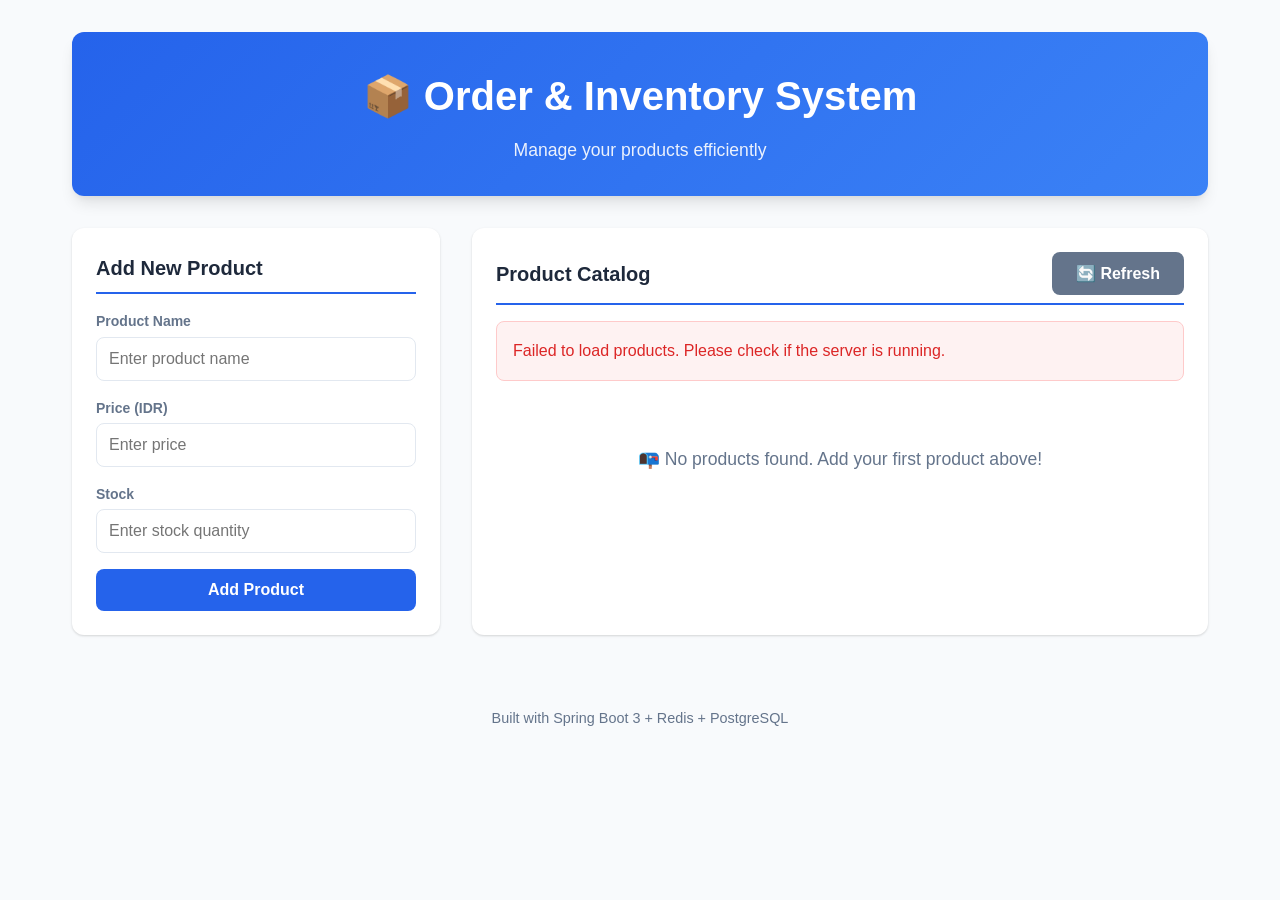
==== target/classes/static/index.html @ ca311df2 "feat: initial commit for order inventory system" ====
<!DOCTYPE html>
<html lang="en">
<head>
    <meta charset="UTF-8">
    <meta name="viewport" content="width=device-width, initial-scale=1.0">
    <title>Order & Inventory System</title>
    <link rel="stylesheet" href="style.css">
</head>
<body>
    <div class="container">
        <header>
            <h1>📦 Order & Inventory System</h1>
            <p class="subtitle">Manage your products efficiently</p>
        </header>

        <main>
            <!-- Add Product Form -->
            <section class="form-section">
                <h2>Add New Product</h2>
                <form id="productForm" class="product-form">
                    <div class="form-group">
                        <label for="name">Product Name</label>
                        <input type="text" id="name" name="name" placeholder="Enter product name" required>
                    </div>
                    <div class="form-group">
                        <label for="price">Price (IDR)</label>
                        <input type="number" id="price" name="price" placeholder="Enter price" step="0.01" min="0" required>
                    </div>
                    <div class="form-group">
                        <label for="stock">Stock</label>
                        <input type="number" id="stock" name="stock" placeholder="Enter stock quantity" min="0" required>
                    </div>
                    <button type="submit" class="btn btn-primary">Add Product</button>
                </form>
            </section>

            <!-- Product Catalog -->
            <section class="catalog-section">
                <div class="catalog-header">
                    <h2>Product Catalog</h2>
                    <button id="refreshBtn" class="btn btn-secondary">🔄 Refresh</button>
                </div>
                
                <div id="loadingSpinner" class="spinner hidden"></div>
                
                <div id="errorMessage" class="error-message hidden"></div>
                
                <table id="productTable" class="product-table">
                    <thead>
                        <tr>
                            <th>ID</th>
                            <th>Name</th>
                            <th>Price</th>
                            <th>Stock</th>
                            <th>Actions</th>
                        </tr>
                    </thead>
                    <tbody id="productTableBody">
                        <!-- Products will be dynamically loaded here -->
                    </tbody>
                </table>
                
                <div id="emptyState" class="empty-state hidden">
                    <p>📭 No products found. Add your first product above!</p>
                </div>
            </section>
        </main>

        <footer>
            <p>Built with Spring Boot 3 + Redis + PostgreSQL</p>
        </footer>
    </div>

    <!-- Confirmation Modal -->
    <div id="deleteModal" class="modal hidden">
        <div class="modal-content">
            <h3>Confirm Deletion</h3>
            <p>Are you sure you want to delete this product?</p>
            <div class="modal-actions">
                <button id="confirmDelete" class="btn btn-danger">Delete</button>
                <button id="cancelDelete" class="btn btn-secondary">Cancel</button>
            </div>
        </div>
    </div>

    <script src="app.js"></script>
</body>
</html>
---- target/classes/static/style.css ----
/* ===================================
   CSS Reset & Base Styles
   =================================== */
*, *::before, *::after {
    margin: 0;
    padding: 0;
    box-sizing: border-box;
}

:root {
    --primary-color: #2563eb;
    --primary-hover: #1d4ed8;
    --secondary-color: #64748b;
    --danger-color: #dc2626;
    --danger-hover: #b91c1c;
    --success-color: #16a34a;
    --bg-color: #f8fafc;
    --card-bg: #ffffff;
    --text-primary: #1e293b;
    --text-secondary: #64748b;
    --border-color: #e2e8f0;
    --shadow: 0 1px 3px 0 rgba(0, 0, 0, 0.1), 0 1px 2px 0 rgba(0, 0, 0, 0.06);
    --shadow-lg: 0 10px 15px -3px rgba(0, 0, 0, 0.1), 0 4px 6px -2px rgba(0, 0, 0, 0.05);
}

body {
    font-family: 'Segoe UI', Tahoma, Geneva, Verdana, sans-serif;
    background-color: var(--bg-color);
    color: var(--text-primary);
    line-height: 1.6;
    min-height: 100vh;
}

/* ===================================
   Layout
   =================================== */
.container {
    max-width: 1200px;
    margin: 0 auto;
    padding: 2rem;
}

header {
    text-align: center;
    margin-bottom: 2rem;
    padding: 2rem;
    background: linear-gradient(135deg, var(--primary-color), #3b82f6);
    border-radius: 12px;
    color: white;
    box-shadow: var(--shadow-lg);
}

header h1 {
    font-size: 2.5rem;
    margin-bottom: 0.5rem;
}

.subtitle {
    font-size: 1.1rem;
    opacity: 0.9;
}

main {
    display: grid;
    grid-template-columns: 1fr 2fr;
    gap: 2rem;
}

@media (max-width: 900px) {
    main {
        grid-template-columns: 1fr;
    }
}

footer {
    text-align: center;
    margin-top: 3rem;
    padding: 1.5rem;
    color: var(--text-secondary);
    font-size: 0.9rem;
}

/* ===================================
   Form Section
   =================================== */
.form-section {
    background: var(--card-bg);
    padding: 1.5rem;
    border-radius: 12px;
    box-shadow: var(--shadow);
    height: fit-content;
}

.form-section h2 {
    font-size: 1.25rem;
    margin-bottom: 1rem;
    color: var(--text-primary);
    border-bottom: 2px solid var(--primary-color);
    padding-bottom: 0.5rem;
}

.product-form {
    display: flex;
    flex-direction: column;
    gap: 1rem;
}

.form-group {
    display: flex;
    flex-direction: column;
}

.form-group label {
    font-size: 0.875rem;
    font-weight: 600;
    color: var(--text-secondary);
    margin-bottom: 0.25rem;
}

.form-group input {
    padding: 0.75rem;
    border: 1px solid var(--border-color);
    border-radius: 8px;
    font-size: 1rem;
    transition: border-color 0.2s, box-shadow 0.2s;
}

.form-group input:focus {
    outline: none;
    border-color: var(--primary-color);
    box-shadow: 0 0 0 3px rgba(37, 99, 235, 0.1);
}

/* ===================================
   Buttons
   =================================== */
.btn {
    padding: 0.75rem 1.5rem;
    border: none;
    border-radius: 8px;
    font-size: 1rem;
    font-weight: 600;
    cursor: pointer;
    transition: all 0.2s;
    display: inline-flex;
    align-items: center;
    justify-content: center;
    gap: 0.5rem;
}

.btn-primary {
    background-color: var(--primary-color);
    color: white;
}

.btn-primary:hover {
    background-color: var(--primary-hover);
    transform: translateY(-1px);
}

.btn-secondary {
    background-color: var(--secondary-color);
    color: white;
}

.btn-secondary:hover {
    background-color: #475569;
}

.btn-danger {
    background-color: var(--danger-color);
    color: white;
}

.btn-danger:hover {
    background-color: var(--danger-hover);
}

.btn-small {
    padding: 0.4rem 0.75rem;
    font-size: 0.875rem;
}

/* ===================================
   Catalog Section
   =================================== */
.catalog-section {
    background: var(--card-bg);
    padding: 1.5rem;
    border-radius: 12px;
    box-shadow: var(--shadow);
}

.catalog-header {
    display: flex;
    justify-content: space-between;
    align-items: center;
    margin-bottom: 1rem;
    border-bottom: 2px solid var(--primary-color);
    padding-bottom: 0.5rem;
}

.catalog-header h2 {
    font-size: 1.25rem;
    color: var(--text-primary);
}

/* ===================================
   Table Styles
   =================================== */
.product-table {
    width: 100%;
    border-collapse: collapse;
    margin-top: 1rem;
}

.product-table th,
.product-table td {
    padding: 1rem;
    text-align: left;
    border-bottom: 1px solid var(--border-color);
}

.product-table th {
    background-color: #f1f5f9;
    font-weight: 600;
    color: var(--text-secondary);
    font-size: 0.875rem;
    text-transform: uppercase;
    letter-spacing: 0.05em;
}

.product-table tbody tr:hover {
    background-color: #f8fafc;
}

.product-table tbody tr:last-child td {
    border-bottom: none;
}

.product-table td:last-child {
    display: flex;
    gap: 0.5rem;
}

/* ===================================
   Loading & States
   =================================== */
.hidden {
    display: none !important;
}

.spinner {
    border: 4px solid rgba(0, 0, 0, 0.1);
    border-left-color: var(--primary-color);
    border-radius: 50%;
    width: 40px;
    height: 40px;
    animation: spin 1s linear infinite;
    margin: 2rem auto;
}

@keyframes spin {
    to { transform: rotate(360deg); }
}

.error-message {
    background-color: #fef2f2;
    color: var(--danger-color);
    padding: 1rem;
    border-radius: 8px;
    margin: 1rem 0;
    border: 1px solid #fecaca;
}

.empty-state {
    text-align: center;
    padding: 3rem;
    color: var(--text-secondary);
}

.empty-state p {
    font-size: 1.1rem;
}

/* ===================================
   Modal
   =================================== */
.modal {
    position: fixed;
    top: 0;
    left: 0;
    width: 100%;
    height: 100%;
    background-color: rgba(0, 0, 0, 0.5);
    display: flex;
    align-items: center;
    justify-content: center;
    z-index: 1000;
}

.modal-content {
    background: var(--card-bg);
    padding: 2rem;
    border-radius: 12px;
    box-shadow: var(--shadow-lg);
    max-width: 400px;
    width: 90%;
    text-align: center;
}

.modal-content h3 {
    margin-bottom: 1rem;
    color: var(--text-primary);
}

.modal-content p {
    margin-bottom: 1.5rem;
    color: var(--text-secondary);
}

.modal-actions {
    display: flex;
    gap: 1rem;
    justify-content: center;
}

/* ===================================
   Toast Notifications
   =================================== */
.toast {
    position: fixed;
    bottom: 2rem;
    right: 2rem;
    padding: 1rem 1.5rem;
    border-radius: 8px;
    color: white;
    font-weight: 500;
    box-shadow: var(--shadow-lg);
    animation: slideIn 0.3s ease-out;
    z-index: 1001;
}

.toast.success {
    background-color: var(--success-color);
}

.toast.error {
    background-color: var(--danger-color);
}

@keyframes slideIn {
    from {
        transform: translateX(100%);
        opacity: 0;
    }
    to {
        transform: translateX(0);
        opacity: 1;
    }
}
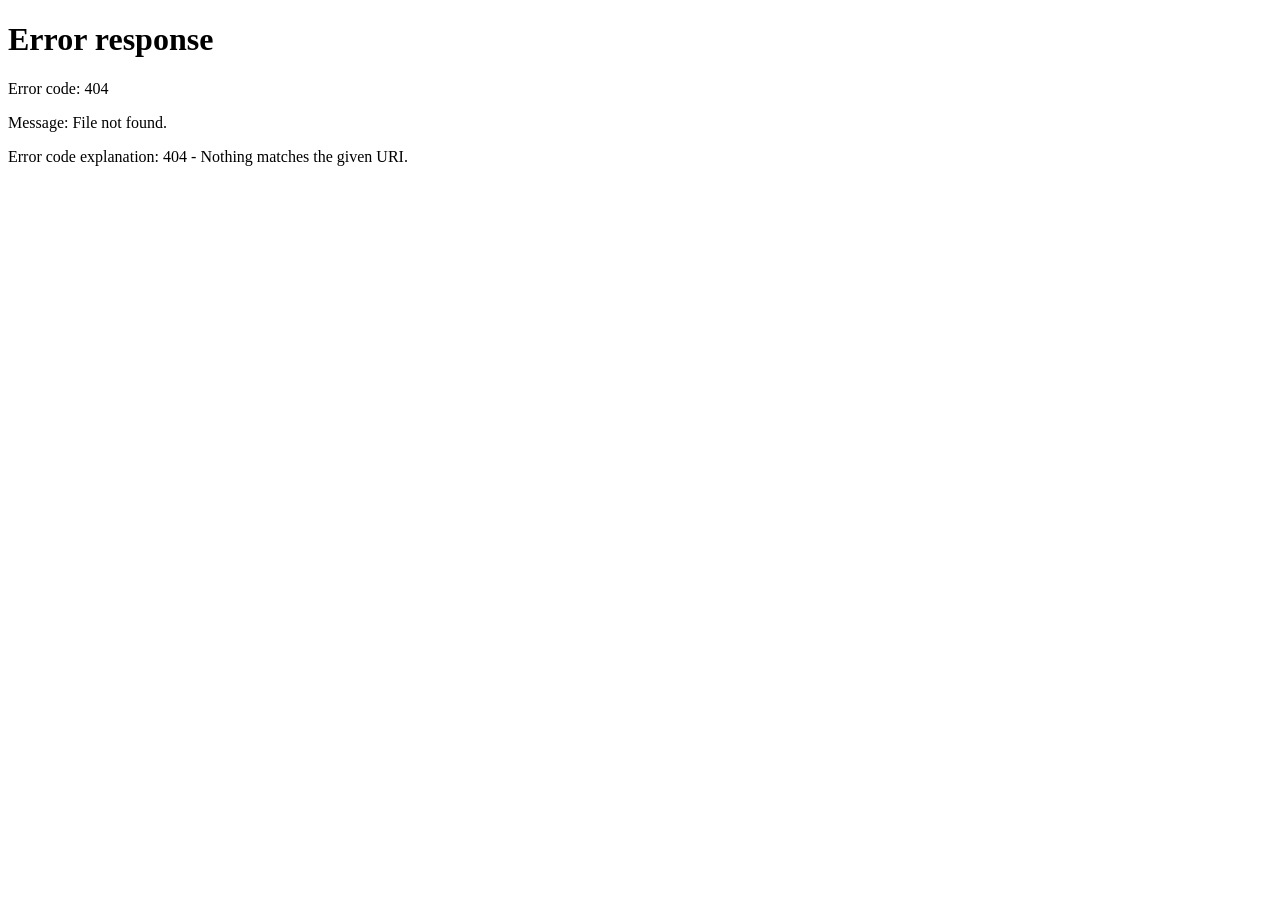
==== commit b2899ecd: "feat: add dashboard, image upload, and search functionality - Separate dashboard page from add produ" ====
--- a/target/classes/static/index.html
+++ b/target/classes/static/index.html
@@ -2,87 +2,10 @@
 <html lang="en">
 <head>
     <meta charset="UTF-8">
-    <meta name="viewport" content="width=device-width, initial-scale=1.0">
-    <title>Order & Inventory System</title>
-    <link rel="stylesheet" href="style.css">
+    <meta http-equiv="refresh" content="0; url=dashboard.html">
+    <title>Redirecting to Dashboard...</title>
 </head>
 <body>
-    <div class="container">
-        <header>
-            <h1>📦 Order & Inventory System</h1>
-            <p class="subtitle">Manage your products efficiently</p>
-        </header>
-
-        <main>
-            <!-- Add Product Form -->
-            <section class="form-section">
-                <h2>Add New Product</h2>
-                <form id="productForm" class="product-form">
-                    <div class="form-group">
-                        <label for="name">Product Name</label>
-                        <input type="text" id="name" name="name" placeholder="Enter product name" required>
-                    </div>
-                    <div class="form-group">
-                        <label for="price">Price (IDR)</label>
-                        <input type="number" id="price" name="price" placeholder="Enter price" step="0.01" min="0" required>
-                    </div>
-                    <div class="form-group">
-                        <label for="stock">Stock</label>
-                        <input type="number" id="stock" name="stock" placeholder="Enter stock quantity" min="0" required>
-                    </div>
-                    <button type="submit" class="btn btn-primary">Add Product</button>
-                </form>
-            </section>
-
-            <!-- Product Catalog -->
-            <section class="catalog-section">
-                <div class="catalog-header">
-                    <h2>Product Catalog</h2>
-                    <button id="refreshBtn" class="btn btn-secondary">🔄 Refresh</button>
-                </div>
-                
-                <div id="loadingSpinner" class="spinner hidden"></div>
-                
-                <div id="errorMessage" class="error-message hidden"></div>
-                
-                <table id="productTable" class="product-table">
-                    <thead>
-                        <tr>
-                            <th>ID</th>
-                            <th>Name</th>
-                            <th>Price</th>
-                            <th>Stock</th>
-                            <th>Actions</th>
-                        </tr>
-                    </thead>
-                    <tbody id="productTableBody">
-                        <!-- Products will be dynamically loaded here -->
-                    </tbody>
-                </table>
-                
-                <div id="emptyState" class="empty-state hidden">
-                    <p>📭 No products found. Add your first product above!</p>
-                </div>
-            </section>
-        </main>
-
-        <footer>
-            <p>Built with Spring Boot 3 + Redis + PostgreSQL</p>
-        </footer>
-    </div>
-
-    <!-- Confirmation Modal -->
-    <div id="deleteModal" class="modal hidden">
-        <div class="modal-content">
-            <h3>Confirm Deletion</h3>
-            <p>Are you sure you want to delete this product?</p>
-            <div class="modal-actions">
-                <button id="confirmDelete" class="btn btn-danger">Delete</button>
-                <button id="cancelDelete" class="btn btn-secondary">Cancel</button>
-            </div>
-        </div>
-    </div>
-
-    <script src="app.js"></script>
+    <p>Redirecting to <a href="dashboard.html">Dashboard</a>...</p>
 </body>
 </html>
